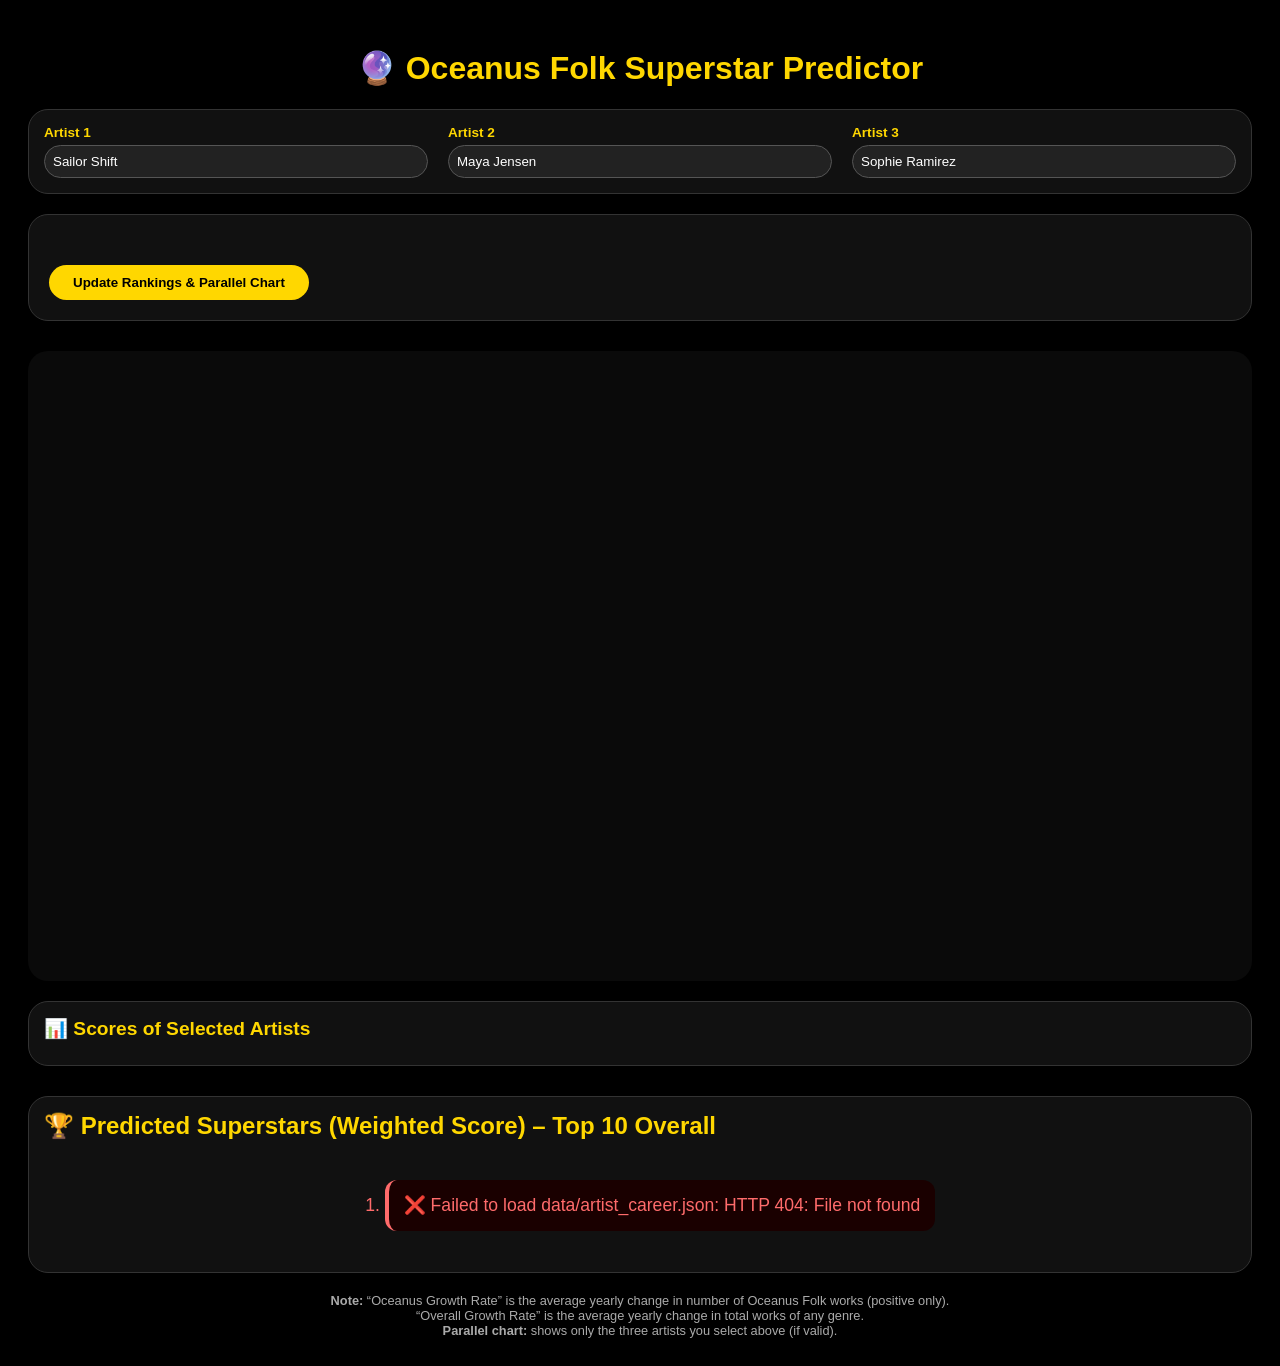
==== pages/superstar_predictor.html @ e05ca8a8 "Initial commit" ====
<!DOCTYPE html>
<html lang="en">
<head>
    <meta charset="UTF-8">
    <meta name="viewport" content="width=device-width, initial-scale=1.0">
    <title>Oceanus Folk Superstar Predictor – Weighted Factors</title>
    <link rel="stylesheet" href="../css/superstar_predictor.css">
    <script src="https://cdn.plot.ly/plotly-3.0.1.min.js" charset="utf-8"></script>
</head>
<body>
<div class="container">
    <h1>🔮 Oceanus Folk Superstar Predictor</h1>
    
    <!-- Artist selection for parallel coordinates with default values -->
    <div class="artist-selector">
        <div class="artist-input-group">
            <label>Artist 1</label>
            <input type="text" id="artist1" value="Sailor Shift" placeholder="Enter artist name">
        </div>
        <div class="artist-input-group">
            <label>Artist 2</label>
            <input type="text" id="artist2" value="Maya Jensen" placeholder="Enter artist name">
        </div>
        <div class="artist-input-group">
            <label>Artist 3</label>
            <input type="text" id="artist3" value="Sophie Ramirez" placeholder="Enter artist name">
        </div>
    </div>
    
    <div class="controls">
        <div class="weight-panel" id="weightPanel"></div>
        <button id="updateBtn">Update Rankings & Parallel Chart</button>
    </div>
    
    <div class="chart-container">
        <div id="parallelPlot" style="width:100%; height:600px;"></div>
        <div id="parallelError" class="error-msg-small" style="text-align:center; margin-top:10px;"></div>
    </div>
    
    <!-- Display scores of selected artists -->
    <div id="selectedScores" class="selected-scores">
        <h3>📊 Scores of Selected Artists</h3>
        <ul id="scoreList"></ul>
    </div>
    
    <div class="rankings" id="rankingsDiv">
        <h2>🏆 Predicted Superstars (Weighted Score) – Top 10 Overall</h2>
        <ol id="rankList"></ol>
    </div>
    
    <div class="note">
        <strong>Note:</strong> “Oceanus Growth Rate” is the average yearly change in number of Oceanus Folk works (positive only).<br>
        “Overall Growth Rate” is the average yearly change in total works of any genre.<br>
        <strong>Parallel chart:</strong> shows only the three artists you select above (if valid).<br>
    </div>
</div>

<script src="../js/superstar_predictor.js"></script>
</body>
</html>
---- css/superstar_predictor.css ----
* {
    box-sizing: border-box;
}

body {
    background: black;
    color: white;
    font-family: 'Segoe UI', sans-serif;
    padding: 20px;
}

.container {
    max-width: 1400px;
    margin: 0 auto;
}

h1 {
    color: #FFD700;
    text-align: center;
}

.controls {
    background: #111;
    padding: 20px;
    border-radius: 20px;
    margin-bottom: 30px;
    border: 1px solid #333;
}

.weight-panel {
    display: flex;
    flex-wrap: wrap;
    gap: 20px;
    justify-content: space-between;
    margin-bottom: 20px;
}

.weight-item {
    flex: 1;
    min-width: 140px;
}

.weight-item label {
    display: block;
    margin-bottom: 5px;
    color: #FFD700;
    font-weight: bold;
    font-size: 0.85rem;
}

input[type="number"] {
    width: 100%;
    padding: 8px;
    background: #222;
    border: 1px solid #555;
    border-radius: 20px;
    color: white;
}

button {
    background: #FFD700;
    color: black;
    border: none;
    padding: 10px 24px;
    border-radius: 40px;
    cursor: pointer;
    font-weight: bold;
    margin-top: 10px;
}

button:hover {
    background: #ffaa00;
}

.rankings {
    background: #111;
    border-radius: 20px;
    padding: 15px;
    margin-top: 30px;
    border: 1px solid #333;
}

.rankings h2 {
    color: #FFD700;
    margin-top: 0;
}

.rankings ol {
    display: flex;
    flex-wrap: wrap;
    gap: 30px;
    justify-content: space-around;
}

.rankings li {
    font-size: 1.1rem;
    margin-bottom: 10px;
}

.chart-container {
    background: #0a0a0a;
    border-radius: 20px;
    padding: 10px;
}

.note {
    color: #aaa;
    font-size: 0.8rem;
    text-align: center;
    margin-top: 20px;
}

.error-msg {
    color: #ff6b6b;
    background: #1a0000;
    padding: 15px;
    border-radius: 12px;
    margin: 20px 0;
    text-align: center;
    border-left: 4px solid #ff6b6b;
}
/* Artist selection inputs */
.artist-selector {
    background: #111;
    padding: 15px;
    border-radius: 20px;
    margin-bottom: 20px;
    border: 1px solid #333;
    display: flex;
    flex-wrap: wrap;
    gap: 20px;
    align-items: flex-end;
}
.artist-input-group {
    flex: 1;
    min-width: 180px;
}
.artist-input-group label {
    display: block;
    margin-bottom: 5px;
    color: #FFD700;
    font-weight: bold;
    font-size: 0.85rem;
}
.artist-input-group input {
    width: 100%;
    padding: 8px;
    background: #222;
    border: 1px solid #555;
    border-radius: 20px;
    color: white;
}
.error-msg-small {
    color: #ff6b6b;
    font-size: 0.8rem;
    margin-top: 5px;
}
.selected-scores {
    background: #111;
    border-radius: 20px;
    padding: 15px;
    margin-top: 20px;
    border: 1px solid #333;
}
.selected-scores h3 {
    color: #FFD700;
    margin: 0 0 10px 0;
    font-size: 1.2rem;
}
.selected-scores ul {
    list-style: none;
    padding: 0;
    margin: 0;
    display: flex;
    flex-wrap: wrap;
    gap: 20px;
    justify-content: center;
}
.selected-scores li {
    display: flex;
    align-items: center;
    font-size: 1.1rem;
    background: #222;
    padding: 5px 15px;
    border-radius: 40px;
}
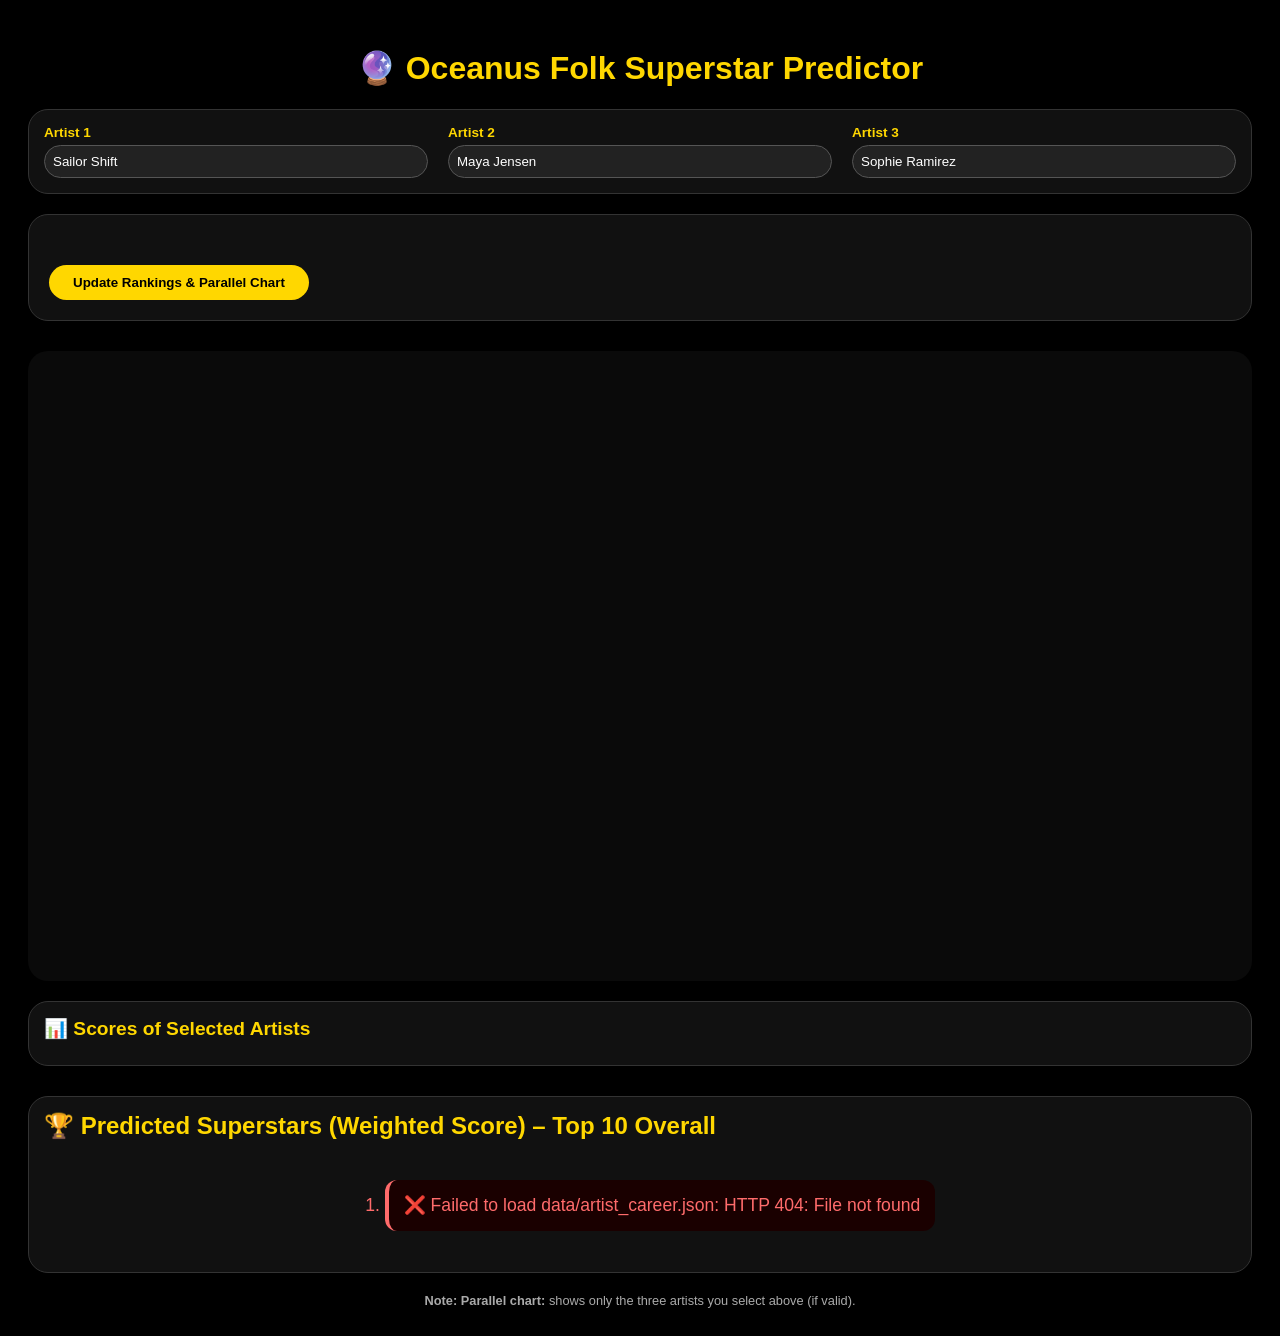
==== commit 1269af6d: "Update superstar_predictor.html" ====
--- a/pages/superstar_predictor.html
+++ b/pages/superstar_predictor.html
@@ -49,12 +49,11 @@
     </div>
     
     <div class="note">
-        <strong>Note:</strong> “Oceanus Growth Rate” is the average yearly change in number of Oceanus Folk works (positive only).<br>
-        “Overall Growth Rate” is the average yearly change in total works of any genre.<br>
+        <strong>Note:</strong>
         <strong>Parallel chart:</strong> shows only the three artists you select above (if valid).<br>
     </div>
 </div>
 
 <script src="../js/superstar_predictor.js"></script>
 </body>
-</html>+</html>
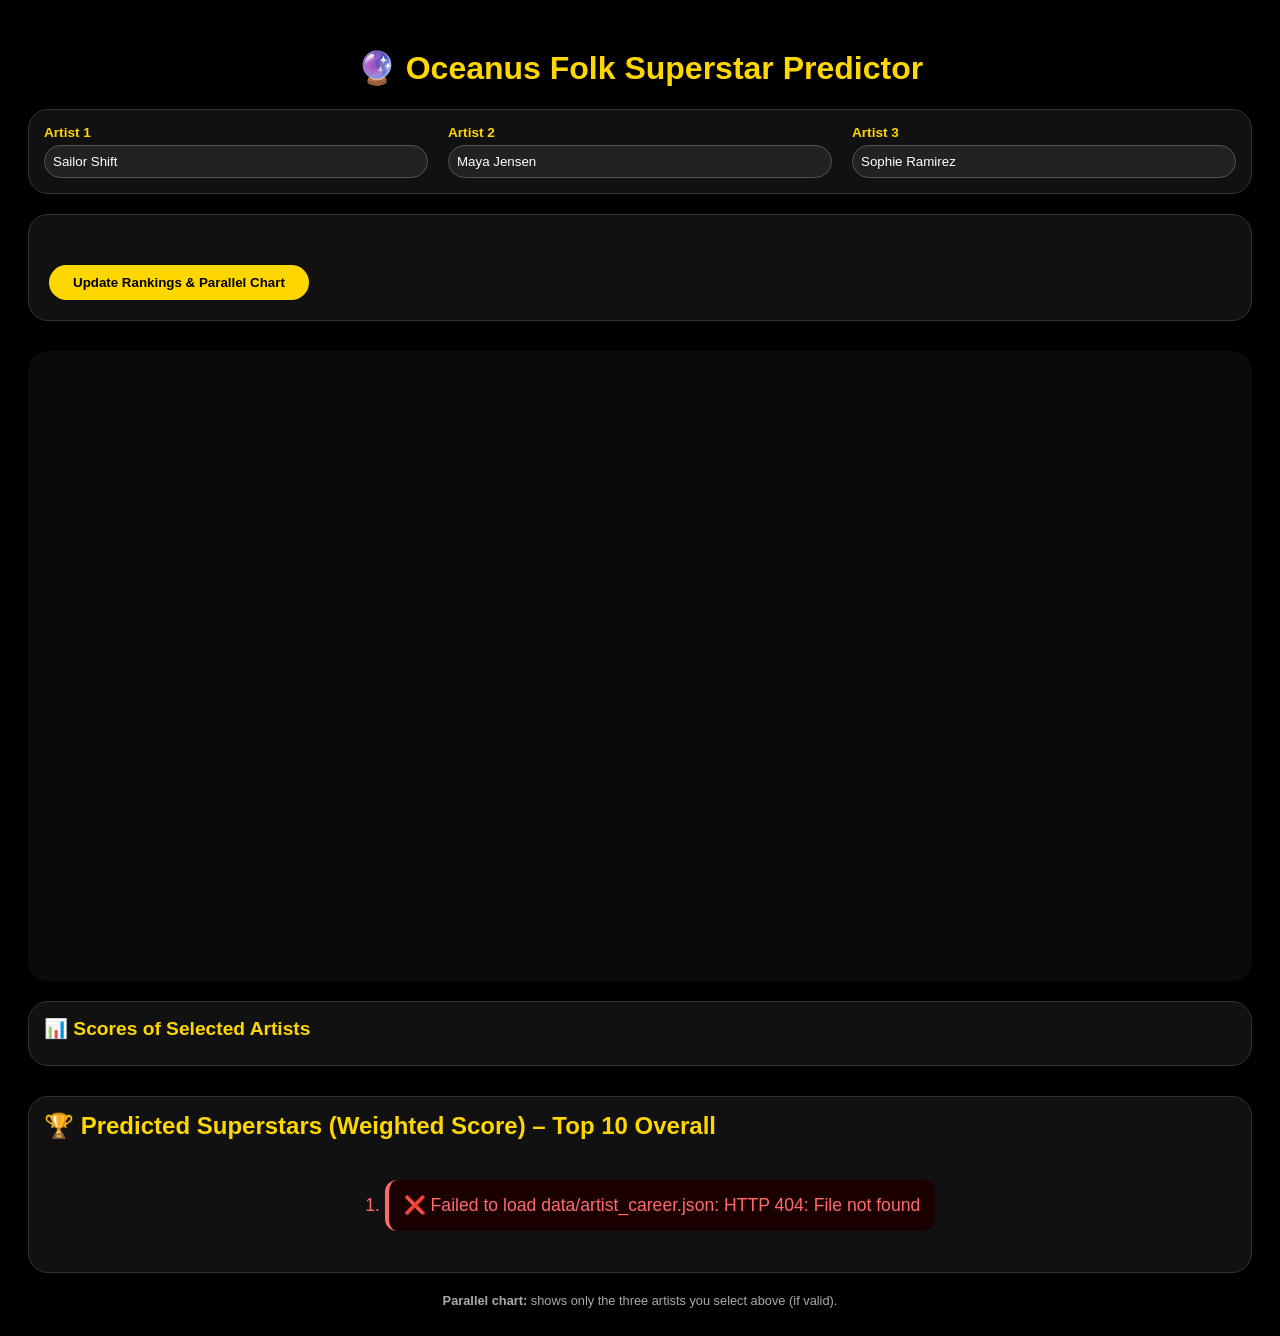
==== commit 96b27f60: "Remove note section from superstar predictor" ====
--- a/pages/superstar_predictor.html
+++ b/pages/superstar_predictor.html
@@ -49,7 +49,6 @@
     </div>
     
     <div class="note">
-        <strong>Note:</strong>
         <strong>Parallel chart:</strong> shows only the three artists you select above (if valid).<br>
     </div>
 </div>
